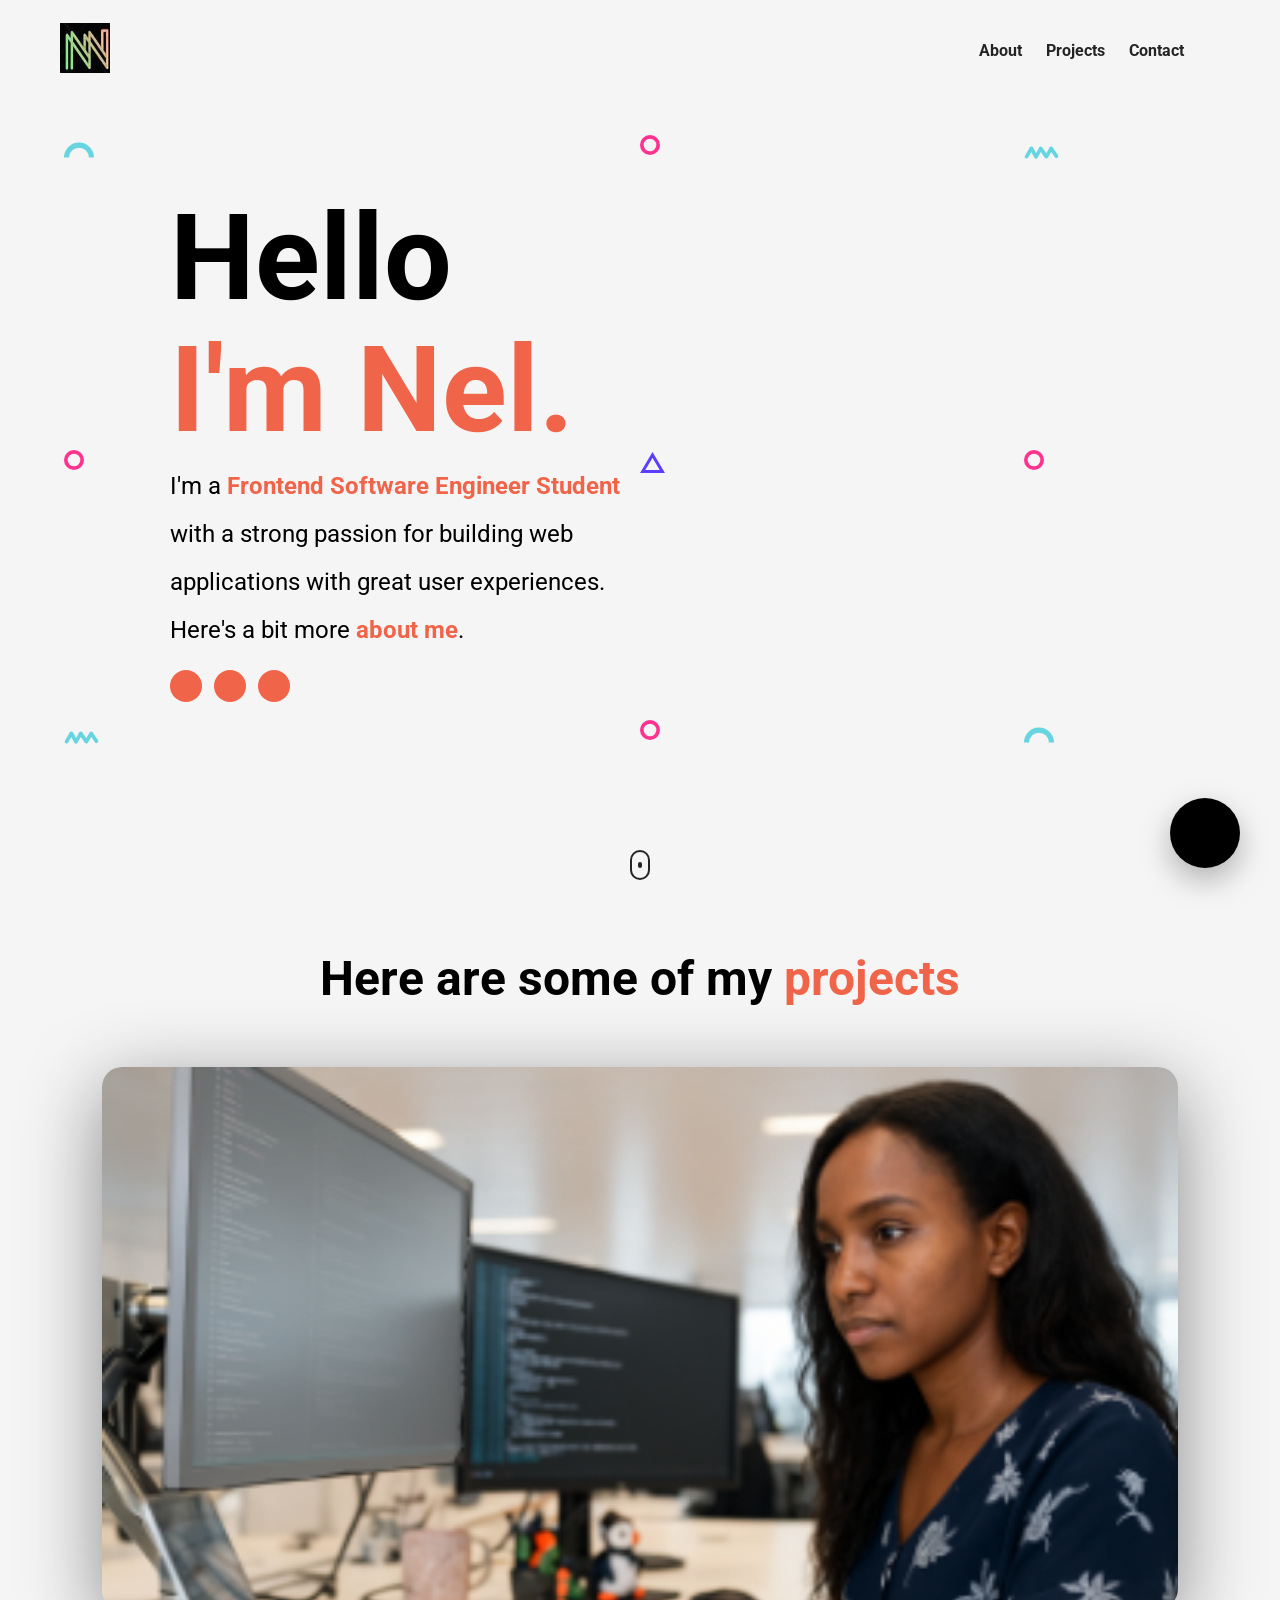
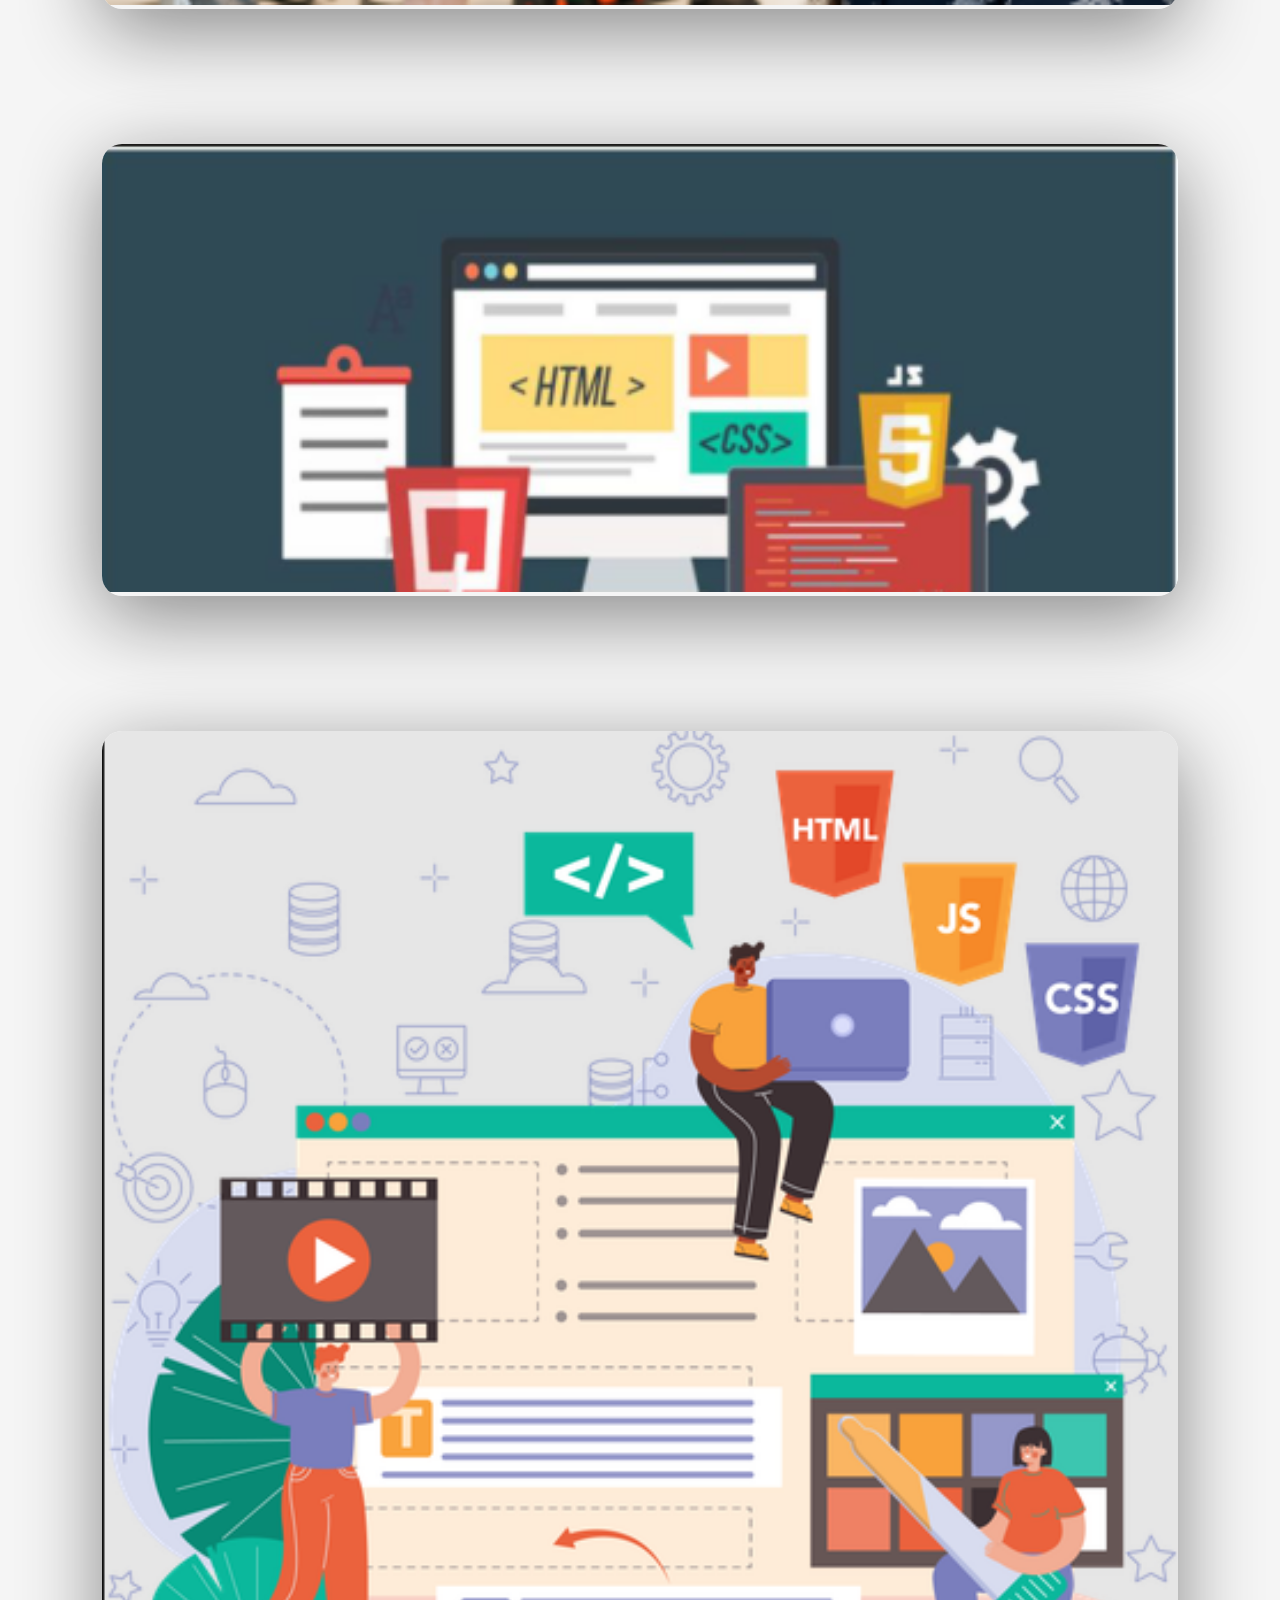
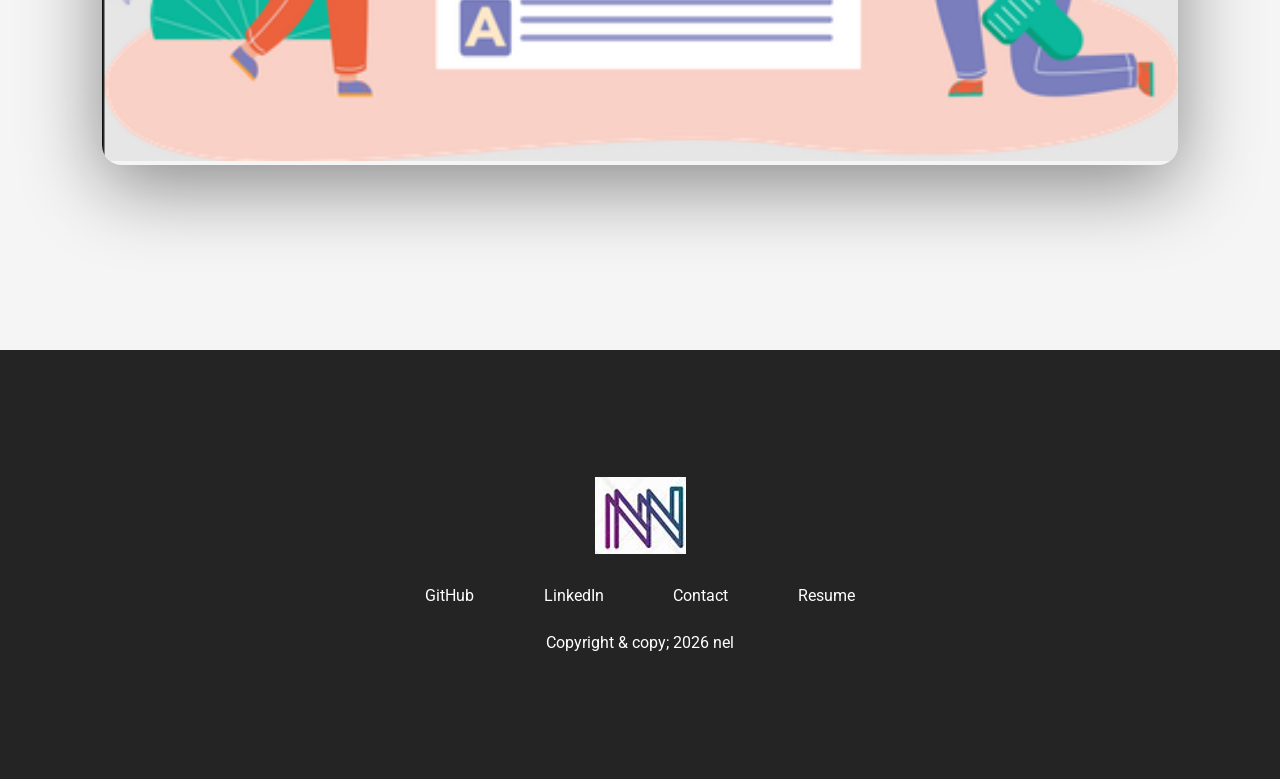
==== index.html @ 8e8b96da "Add files via upload" ====
<!DOCTYPE html>
<html lang="en">

<head>
  <meta charset="UTF-8">
  <meta http-equiv="X-UA-Compatible" content="IE=edge">
  <meta name="viewport" content="width=device-width, initial-scale=1.0">
  <title>Nel</title>
  <link rel="stylesheet" href="style.css">
  <link rel="icon" href="assets/NN.png" type="NNicon">
  <script src="https://kit.fontawesome.com/c8e4d183c2.js" crossorigin="anonymous"></script>
  <script src="index.js"></script>
<script type="text/javascript"
        src="https://cdn.jsdelivr.net/npm/@emailjs/browser@4/dist/email.min.js">
</script>
<script type="text/javascript">
   (function(){
      emailjs.init({
        publicKey: "OHRRcrebWEnH0_sX2",
      });
   })();
</script>
</head>

<body>
  <section id="landing-page" onmousemove="moveBackground(event)">
    <nav>
      <figure>
        <img id="personal-logo" src="assets/NN.png" alt="">
      </figure>
      <ul class="nav__link--list">
        <li class="nav__link" onclick="toggleModal()">
          <a href="#" class="
            nav__link--anchor
            link__hover-effect
            link__hover-effect--black
          ">About</a>
        </li>
        <li class="nav__link">
          <a href="#projects" class="
            nav__link--anchor
            link__hover-effect
            link__hover-effect--black
          ">Projects</a>
        </li>
        <li class="nav__link" onclick="toggleModal()">
          <a href="#" class="
            nav__link--anchor
            link__hover-effect
            link__hover-effect--black
          ">Contact</a>
        </li>
        <li class="nav__link click" onclick="toggleContrast()">
          <a href="#" class="
            nav__link--anchor
            link__hover-effect
            link__hover-effect--black
          "><i class="fas fa-adjust"></i></a>
        </li>
      </ul>
    </nav>
    <header class="header">
      <div class="header__content">
        <h1 class="title">Hello</h1>
        <h1 class="title orange">I'm Nel.</h1>
        <p class="header__para">
          I'm a <b class="orange">Frontend Software Engineer Student</b> with a strong passion for building web applications
          with great user experiences.
          <br>
          Here's a bit more <b class="orange click" onclick="toggleModal()">about me</b>.
        </p>
        <div class="social__list">
          <a href="/assets/nn5.png" target="https://www.linkedin.com/" class="social__link click">
            <i class="https://www.linkedin.com/"></i>
          </a>
          <a href="/assets/nn4.png" target="https://github.com/nel370" class="social__link click">
            <i class="https://github.com/nel370"></i>
          </a>
          <a href="/assets/nn6.png" target= download class="social__link click">
            <i class="/assets/nn6.png"></i>
          </a>
        </div>
      </div>
    </header>
    <a href="#">
      <button class="mail__btn click" onclick="toggleModal()">
        <figure class="assets/white envelope.png"></figure>
            <img class="assets/white envelope.png">
      </button>
    </a>
    <a href="#projects" class="scroll">
      <div class="scroll__icon click"></div>
    </a>
    <div class="modal">
      <div class="modal__half modal__about">
        <h3 class="modal__title modal__title--about">Here's a bit about me.</h3>
        <h4 class="modal__sub-title modal__sub-title--about">Frontend Software Engineer.</h4>
        <p class="modal__para">
          I'm a 33 year-old American <b class="orange">frontend software engineer student</b> with experience developing
          websites for top-tech companies like <b class="orange">Google</b> and <b class="orange">Canva</b>.
          <br>
          I currently solve extremely difficult engineering
          problems every day with <b class="orange">React</b>, <b class="orange">TypeScript</b> and <b
            class="orange">MobX</b>
          in Canva's Video team.
        </p>
        <div class="modal__languages">
          <figure class="modal__language">
            <img class="modal__language--img"
              src="https://upload.wikimedia.org/wikipedia/commons/thumb/3/38/HTML5_Badge.svg/240px-HTML5_Badge.svg.png"
              alt="">
            <span class="language__name">HTML</span>
          </figure>
          <figure class="modal__language">
            <img class="modal__language--img" src="https://cdn.iconscout.com/icon/free/png-256/css-131-722685.png"
              alt="">
            <span class="language__name">CSS</span>
          </figure>
          <figure class="modal__language">
            <img class="modal__language--img" src="https://cdn.iconscout.com/icon/free/png-256/javascript-1-225993.png"
              alt="">
            <span class="language__name">JavaScript</span>
          </figure>
          <figure class="modal__language">
            <img class="modal__language--img"
              src="https://cdn.iconscout.com/icon/free/png-256/typescript-3521774-2945272.png" alt="">
            <span class="language__name">TypeScript</span>
          </figure>

          <figure class="modal__language">
            <img class="modal__language--img" src="https://mobx.js.org/img/mobx.png" alt="">
            <span class="language__name">MobX</span>
          </figure>
          <figure class="modal__language">
            <img class="modal__language--img" src="https://cdn.iconscout.com/icon/free/png-256/react-3-1175109.png"
              alt="">
            <span class="language__name">React</span>
          </figure>
          <figure class="modal__language">
            <img class="modal__language--img" src="https://cdn.iconscout.com/icon/free/png-256/vue-282497.png" alt="">
            <span class="language__name">Vue</span>
          </figure>
          <figure class="modal__language">
            <img class="modal__language--img"
              src="https://cdn.iconscout.com/icon/free/png-256/nuxt-dot-js-3628959-3030184.png" alt="">
            <span class="language__name">Nuxt</span>
          </figure>
        </div>
      </div>
      <div class="modal__half modal__contact">
        <i class="fas fa-times modal__exit click" onclick="toggleModal()"></i>
        <h3 class="modal__title modal__title--contact">
          Let's chat!
        </h3>
        <h3 class="modal__sub-title modal__sub-title--contact">
          I'm currently open to new opportunities.
        </h3>
        <form id="contact__form" onsubmit="contact(event)">
          <div class="form__item">
            <label class="form__item--label">Name</label>
            <input class="input" name="user_name" type="text" required></input>
          </div>
          <div class="form__item">
            <label class="form__item--label">Email</label>
            <input class="input" name="user_email" type="email" required></input>
          </div>
          <div class="form__item">
            <label class="form__item--label">Message</label>
            <textarea class="input" name="message" type="text" required></textarea>
          </div>
          <button id="contact__submit" class="form__submit">
            Send Now
          </button>
        </form>
        <div class="modal__overlay modal__overlay--loading">
          <i class="fas fa-spinner"></i>
        </div>
        <div class="modal__overlay modal__overlay--success">
          Thank you for the message! Looking forward to speaking to you soon.
        </div>
      </div>
    </div>
    <img src="./assets/semi circle.svg" class="shape shape--0">
    <img src="./assets/circle.svg" class="shape shape--1">
    <img src="./assets/squiggly.svg" class="shape shape--2">
    <img src="./assets/circle.svg" class="shape shape--3">
    <img src="./assets/triangle.svg" class="shape shape--4">
    <img src="./assets/circle.svg" class="shape shape--5">
    <img src="./assets/squiggly.svg" class="shape shape--6">
    <img src="./assets/circle.svg" class="shape shape--7">
    <img src="./assets/semi circle.svg" class="shape shape--8">
  </section>
  <section id="projects">
    <div class="container">
      <div class="row">
        <h1 class="section__title">
          Here are some of my <span class="orange">projects</span>
        </h1>
        <ul class="project__list">
          <li class="project">
            <div class="project__wrapper">
              <img src="/assets/nn1.png" class="project__img" alt="/assets/nn1.png">
              <div class="project__wrapper--bg"></div>
              <div class="project__description">
                <h3 class="project__description--title">
                  Google In-Store
                </h3>
                <h4 class="project__description--sub-title">
                  Html, CSS, JavaScript, Vue, Vuex
                </h4>
                <p class="project__description--para">
                  Google In-Store is a platform allowing Google retail employees to report any issues with their
                  store products. Once an issue is reported, it is posted to an API which populates a separate
                  platform's frontend - which is used by Google's vendors to fix the issue as soon as possible. I was
                  the sole
                  front-end developer of this application.
                </p>
                <div class="project__description--links">
                  <a href="https://googleinstore.com.au/" class="project__description--link">
                    <i class="fas fa-link"></i>
                  </a>
                </div>
              </div>
            </div>
          </li>
          <li class="project">
            <div class="project__wrapper">
              <img src="./assets/nn2.png" class="project__img" alt="">
              <div class="project__wrapper--bg"></div>
              <div class="project__description">
                <h3 class="project__description--title">
                  Frontend Simplified
                </h3>
                <h4 class="project__description--sub-title">
                  Html, CSS, JavaScript, Vue, Vuex, Nuxt, Firebase
                </h4>
                <p class="project__description--para">
                  Frontend Simplified is a side project built to not only teach people how to code, but teach them how
                  to get job ready in the quickest way possible. Users of this platform can join my 2,300+ member
                  community
                  including engineers from Google, Canva, Atlassian, Apple, Microsoft and Salesforce.
                  The entire platform and courses was built by myself
                  and I'm
                  planning to
                  release the MVP in the next few weeks.
                </p>
              </div>
            </div>
          </li>
          <li class="project">
            <div class="project__wrapper">
              <img src="./assets/nn3.png" class="project__img" alt="">
              <div class="project__wrapper--bg"></div>
              <div class="project__description">
                <h3 class="project__description--title">
                  E-Portfolio YouTube Tutorial
                </h3>
                <h4 class="project__description--sub-title">
                  Html, CSS
                </h4>
                <p class="project__description--para">
                  E-Portfolio built to help my social media followers learn basic CSS properties, layout and best
                  practises -
                  along with including tips along the way to help them land their first job.
                </p>
                <div class="project__description--links">
                  <a href="https://www.linkedin.com" target="https://www.linkedin.com"
                    class="project__description--link">
                    <i class=" /assets/nn6.png"></i>
                  </a>
                  <a href="https://github.com/nel370" target="https://github.com/nel370"
                    class="project__description--link">
                    <i class="/assets/nn4.png"></i>
                  </a>
                  <a href="assets/FES Template resume_nn2026 PINK.docx" download class="project__description--link">
                    <i class="/assests/nn5.png"></i>
                  </a>
                </div>
              </div>
            </div>
          </li>
        </ul>
      </div>
    </div>
  </section>
  <footer>
    <div class="container">
      <div class="row footer__row">
        <a href="#" class="footer__anchor">
          <figure class="footer__logo">
            <img src="assets/NN.png" class="footer__logo" alt="">
          </figure>
          <span class="footer__logo--popper">
            Top
            <i class="fas fa-arrow-up"></i>
          </span>
        </a>
        <div class="footer__social--list">
          <a href="https://github.com/nel370" class="
          footer__social--link
          link__hover-effect
          link__hover-effect--white
        ">
            GitHub
          </a>
          <a href="https://www.linkedin.com"  class="
          footer__social--link
          link__hover-effect
          link__hover-effect--white
        ">
            LinkedIn
          </a>
          <a href="#" onclick="toggleModal()" class="
          footer__social--link
          link__hover-effect
          link__hover-effect--white
        ">
            Contact
          </a>
          <a href="./assets/FES Template resume_nn2026 PINK.docx"  class="
          footer__social--link
          link__hover-effect
          link__hover-effect--white
        ">
            Resume
          </a>
        </div>
        <div class="footer__copyright">Copyright & copy; 2026 nel</div>
      </div>
    </div>
  </footer>
</body>

</html>
---- style.css ----
@import url('https://fonts.googleapis.com/css2?family=Roboto:wght@400;700;900&display=swap');

* {
  margin: 0;
  padding: 0;
  box-sizing: border-box;
  font-family: 'Roboto', sans-serif;
}

html {
  scroll-behavior: smooth;
}

li {
  list-style-type: none;
}

p {
  line-height: 1.5;
  font-size: 16px;
}

a {
  text-decoration: none;
}

button {
  cursor: pointer;
}

section {
  background-color: rgb(245, 245, 245);
  transition: all 300ms ease;
}

input, textarea {
  width: 100%;
  background-color: #242424;
  color: #fff;
  outline: none;
  border: 3px solid #c0c4cc;
  border-top: none;
  border-left: none;
  border-right: none;
  height: 40px;
  transition: all 300ms ease;
}

textarea {
  resize: vertical;
  height: 100px;
  margin-top: 8px;
}

label {
  font-size: 14px;
  font-weight: bold;
}

input:hover, textarea:hover {
  border-color: #dcdfe6;
}

input:focus, textarea:focus {
  border-color: #f06449;
}

.container {
  padding: 50px 0;
  width: 100%;
}

.row {
  width: 100%;
  max-width: 1100px;
  margin: 0 auto;
  padding: 0 12px;
}

.click {
  cursor: pointer;
  transition: all 300ms ease;
}

.click:hover {
  transform: scale(1.1);
}

.click:active {
  transform: scale(0.8);
}

.title {
  font-size: 120px;
  margin-bottom: 12px;
  text-align: left;
  line-height: 1;
}

.orange {
  color: #f06449 !important;
}

.link__hover-effect {
  position: relative;
}

.link__hover-effect:after {
  content: "";
  position: absolute;
  bottom: -3px;
  height: 3px;
  width: 0;
  right: 0;
  transition: all 300ms ease;
}

.link__hover-effect--white:after {
  background-color: #fff;
}

.link__hover-effect--black:after {
  background-color: #242424;
}

.link__hover-effect:hover:after {
  left: 0;
  width: 100%;
}

nav,
.scroll,
.header {
  opacity: 1;
  visibility: visible;
  transition: all 600ms 800ms;
}

.modal--open nav,
.modal--open .scroll,
.modal--open .header {
  opacity: 0;
  visibility: hidden;
  transition: all 400ms;
}

.dark-theme .title,
.dark-theme .section__title,
.dark-theme .section__sub-title,
.dark-theme .nav__link--anchor,
.dark-theme .fa-adjust,
.dark-theme .header__para
{
  color: white;
}
.dark-theme section {
  background-color: #242424;
}
.dark-theme #personal-logo {
  filter: none;
}
.dark-theme .scroll__icon {
  border-color: white;
}
.dark-theme .scroll__icon:after,
.dark-theme .link__hover-effect--black:after {
  background-color: white;
}
.dark-theme .mail__btn {
  background-color: black;
  color: white;
}
/* 

  LANDING PAGE 
  
*/
#landing-page {
  min-height: 100vh;
}

.header {
  position: absolute;
  top: 50%;
  left: 50%;
  transform: translate(-50%, -50%);
  width: 100%;
  max-width: 1000px;
  padding: 0 30px;
}

.header__para {
  font-size: 24px;
  line-height: 2;
  max-width: 450px;
}

.social__list {
  margin-top: 16px;
  display: flex;
}

.social__link {
  background-color: #f06449;
  color: white;
  padding: 6px;
  width: 32px;
  height: 32px;
  font-size: 14px;
  margin-right: 12px;
  display: flex;
  justify-content: center;
  align-items: center;
  border-radius: 50%;
}

.mail__btn {
  width: 70px;
  height: 70px;
  font-size: 32px;
  border-radius: 50%;
  border: none;
  background-color: black;
  color: white;
  position: fixed;
  bottom: 32px;
  right: 40px;
  z-index: 100;
  box-shadow: 0 12px 30px 0 rgb(0, 0, 0, 0.28);
}

.scroll {
  position: absolute;
  bottom: 20px;
  left: 50%;
  transform: translateX(-50%);
}

.scroll__icon {
  width: 20px;
  height: 30px;
  border: 2px solid #242424;
  border-radius: 24px;
  display: flex;
  align-items: center;
  justify-content: center;
}

.scroll__icon:after {
  content: "";
  width: 4px;
  height: 6px;
  background-color: #242424;
  border-radius: 2px;
  animation: scroll 1000ms infinite alternate-reverse;
}

@keyframes scroll {
  0% {
    transform: translateY(3px);
  }
  
  100% {
    transform: translateY(-3px);
  }
}

/* 

  NAVIGATION 
  
*/

nav {
  display: flex;
  justify-content: space-between;
  align-items: center;
  width: 100%;
  max-width: 1200px;
  margin: 0 auto;
  padding: 0 20px;
  height: 100px;
}

#personal-logo {
  width: 50px;
  height: 50px;
  filter: invert(1);
}

.nav__link--list {
  display: flex;
}

.nav__link {
  margin: 0 12px;
}

.nav__link--anchor {
  font-size: 16px;
  color: #242424;
  font-weight: 700;
}

.fa-adjust {
  font-size: 20px;
}

/* 

  MODAL 
  
*/
.modal {
  position: absolute;
  top: 50%;
  left: 50%;
  transform: translate(-50%, -50%);
  width: 90%;
  max-width: 1100px;
  height: 700px;
  border-radius: 20px;
  overflow: hidden;
  display: flex;
  visibility: hidden;
  z-index: -1;
  transition: visibility 1s, z-index 1s, box-shadow 0.5s ease;
}
.modal--open .modal{
  z-index: 60;
  box-shadow: 0 20px 80px 0 rgb(0, 0, 0, 0.55);
  visibility: visible;
}
.modal__half {
  width: 50%;
  padding: 40px 72px;
  display: flex;
  flex-direction: column;
  justify-content: center;
  position: relative;
  transition: all 300ms ease-in;
}

.modal--open .modal__about,
.modal--open .modal__contact
{
  transform: translateX(0%);
}

.modal__about {
  background-color: rgb(245, 245, 245);
  transform: translateX(-110%);
}

.modal__languages {
  display: flex;
  flex-wrap: wrap;
}

.modal__language {
  width: 25%;
  padding: 16px;
  position: relative;
  display: flex;
  flex-direction: column;
  align-items: center;
  transition: all 300ms ease;
}

.modal__language:hover .language__name {
  transform: scale(1);
}

.modal__language:hover {
  filter: brightness(80%);
  transform: scale(0.9);
}

.language__name {
  position: absolute;
  bottom: -10px;
  transform: scale(0);
  transition: all 300ms ease;
}

.modal__language--img {
  width: 100%;
}

.modal__contact {
  transform: translateX(110%);
  background-color: #242424;
  color: white;
}

.modal__title {
  font-size: 26px;
}

.modal__sub-title {
  margin: 12px 0 24px 0;
  font-size: 14px;
}

.modal__para {
  margin-bottom: 12px;
  line-height: 1.75;
}

.form__item {
  margin-bottom: 20px;
}

.form__submit {
  background-color: #f06449;
  border: 2px solid #f06449;
  color: white;
  font-weight: 700;
  width: 100%;
  max-width: 240px;
  padding: 12px 24px;
  font-size: 20px;
  transition: all 300ms ease;
}

.form__submit:hover {
  border-color: #fff;
  background-color: transparent;
}

.form__submit:active {
  border-color: #f06449;
  color: #f06449;
}

.modal__overlay {
  position: absolute;
  top: 0;
  left: 0;
  width: 100%;
  height: 100%;
  display: none;
  align-items: center;
  justify-content: center;
  z-index: -1;
}

.modal__overlay--loading {
  background-color: #242424;
  font-size: 80px;
}

.modal__overlay--success {
  background-color: #4bb543;
  font-size: 40px;
  font-weight: 700;
  text-align: center;
  padding: 28px;
}

.modal__overlay--visible {
  z-index: 1;
  display: flex;
}

.fa-spinner {
  animation: spinner 750ms infinite linear;
}

@keyframes spinner {
  0% {
    transform: rotate(0);
  }

  100% {
    transform: rotate(360deg);
  }
}

.modal__exit {
  position: absolute;
  top: 30px;
  right: 40px;
  color: #fff;
  font-size: 36px;
  z-index: 100;
}
/* 

  PROJECTS 
  
*/

.section__title {
  text-align: center;
  font-size: 48px;
  margin-bottom: 60px;
}

.project {
  margin-bottom: 135px;
}

.project__img {
  width: 100%;
  transition: all 600ms ease;
}

.project__wrapper {
  position: relative;
  border-radius: 20px;
  box-shadow: 0 20px 80px 0 rgb(0, 0, 0, 0.45);
  overflow: hidden;
}

.project__wrapper:hover .project__description {
  opacity: 1;
  transform: translateY(-50%);
}

.project__wrapper:hover .project__img {
  transform: scale(1.07);
  filter: blur(5px);
}

.project__description {
  position: absolute;
  top: 50%;
  left: 90px;
  transform: translateY(100%);
  opacity: 0;
  transition: opacity 300ms, transform 450ms ease;
  color: white;
  max-width: 550px;
}

.project__wrapper:hover .project__wrapper--bg {
  opacity: 0.7; 
  visibility: visible;
}

.project__wrapper--bg {
  position: absolute;
  top: 0;
  left: 0;
  width: 100%;
  height: 100%;
  background-color: #1c1d25;
  opacity: 0; 
  transition: all 450ms ease;
  visibility: hidden;
}

.project__description--title {
  font-size: 40px;
}

.project__description--sub-title {
  margin-top: 8px;
}

.project__description--link {
  color: white;
  font-size: 20px;
  margin-right: 16px;
}

.project__description--para {
  margin: 16px 0;
}

/* 

  FOOTER 
  
*/

footer {
  position: relative;
  background-color: #242424;
  display: flex;
  padding: 6% 0;
}

.footer__row {
  display: flex;
  flex-direction: column;
  align-items: center;
}

.footer__logo--img {
  width: 70px;
}

.footer__social--list {
  width: 100%;
  max-width: 500px;
  display: flex;
  justify-content: space-around;
  margin: 28px 0;
}

.footer__social--link,
.footer__copyright {
  color: white;
}

/* 

  SHAPES

  shapes on the first row 
  height = 15vh
  
  shapes on the second row 
  height = 50vh
  
  shapes on the third row 
  height = 80vh

  shapes on the first column
  width = 5vw
  
  shapes on the second column
  width = 50vw

  shapes on the third column
  width = 80vw

*/
.shape {
  position: fixed;
}
.shape--0 {
  top: 15vh;
  left: 5vw;
}
.shape--1 {
  top: 15vh;
  left: 50vw;
}
.shape--2 {
  top: 15vh;
  left: 80vw;
}
.shape--3 {
  top: 50vh;
  left: 5vw;
}
.shape--4 {
  top: 50vh;
  left: 50vw;
}
.shape--5 {
  top: 50vh;
  left: 80vw;
}
.shape--6 {
  top: 80vh;
  left: 5vw;
}
.shape--7 {
  top: 80vh;
  left: 50vw;
}
.shape--8 {
  top: 80vh;
  left: 80vw;
}

/* ADDED AFTER TUTORIAL */
.footer__logo--popper {
  position: absolute;
  right: 0;
  top: 16px;
  font-weight: 700;
  opacity: 0;
  transition: all 300ms ease;
  color: white;
}

.footer__anchor {
  position: relative;
}

.footer__anchor:hover .footer__logo--popper {
  transform: translateX(60px);
  opacity: 1;
}

/* Small phones, tablets, large smart phones */
@media (max-width: 768px) {
  .title {
    font-size: 80px;
  }
  .header__para {
    font-size: 20px;
  }
  .modal {
    top: 0;
    left: 0;
    transform: none;
    height: auto;
    width: 100%;
    flex-direction: column-reverse;
    border-radius: 0;
  }
  .modal__half {
    width: 100%;
  }
}

/* Small phones */
@media (max-width: 480px) {
  .title {
    font-size: 52px;
  }
  .header__para {
    font-size: 18px;
  }
  .nav__link:first-child {
    display: none;
  }
  .project__description--para {
    display: none;
  }
  .project__description {
    left: 0;
    padding: 0;
    width: 100%;
    text-align: center;
  }
  .project__description--sub-title {
    margin-bottom: 8px;
  }
  .modal__half {
    padding: 40px;
  }
}
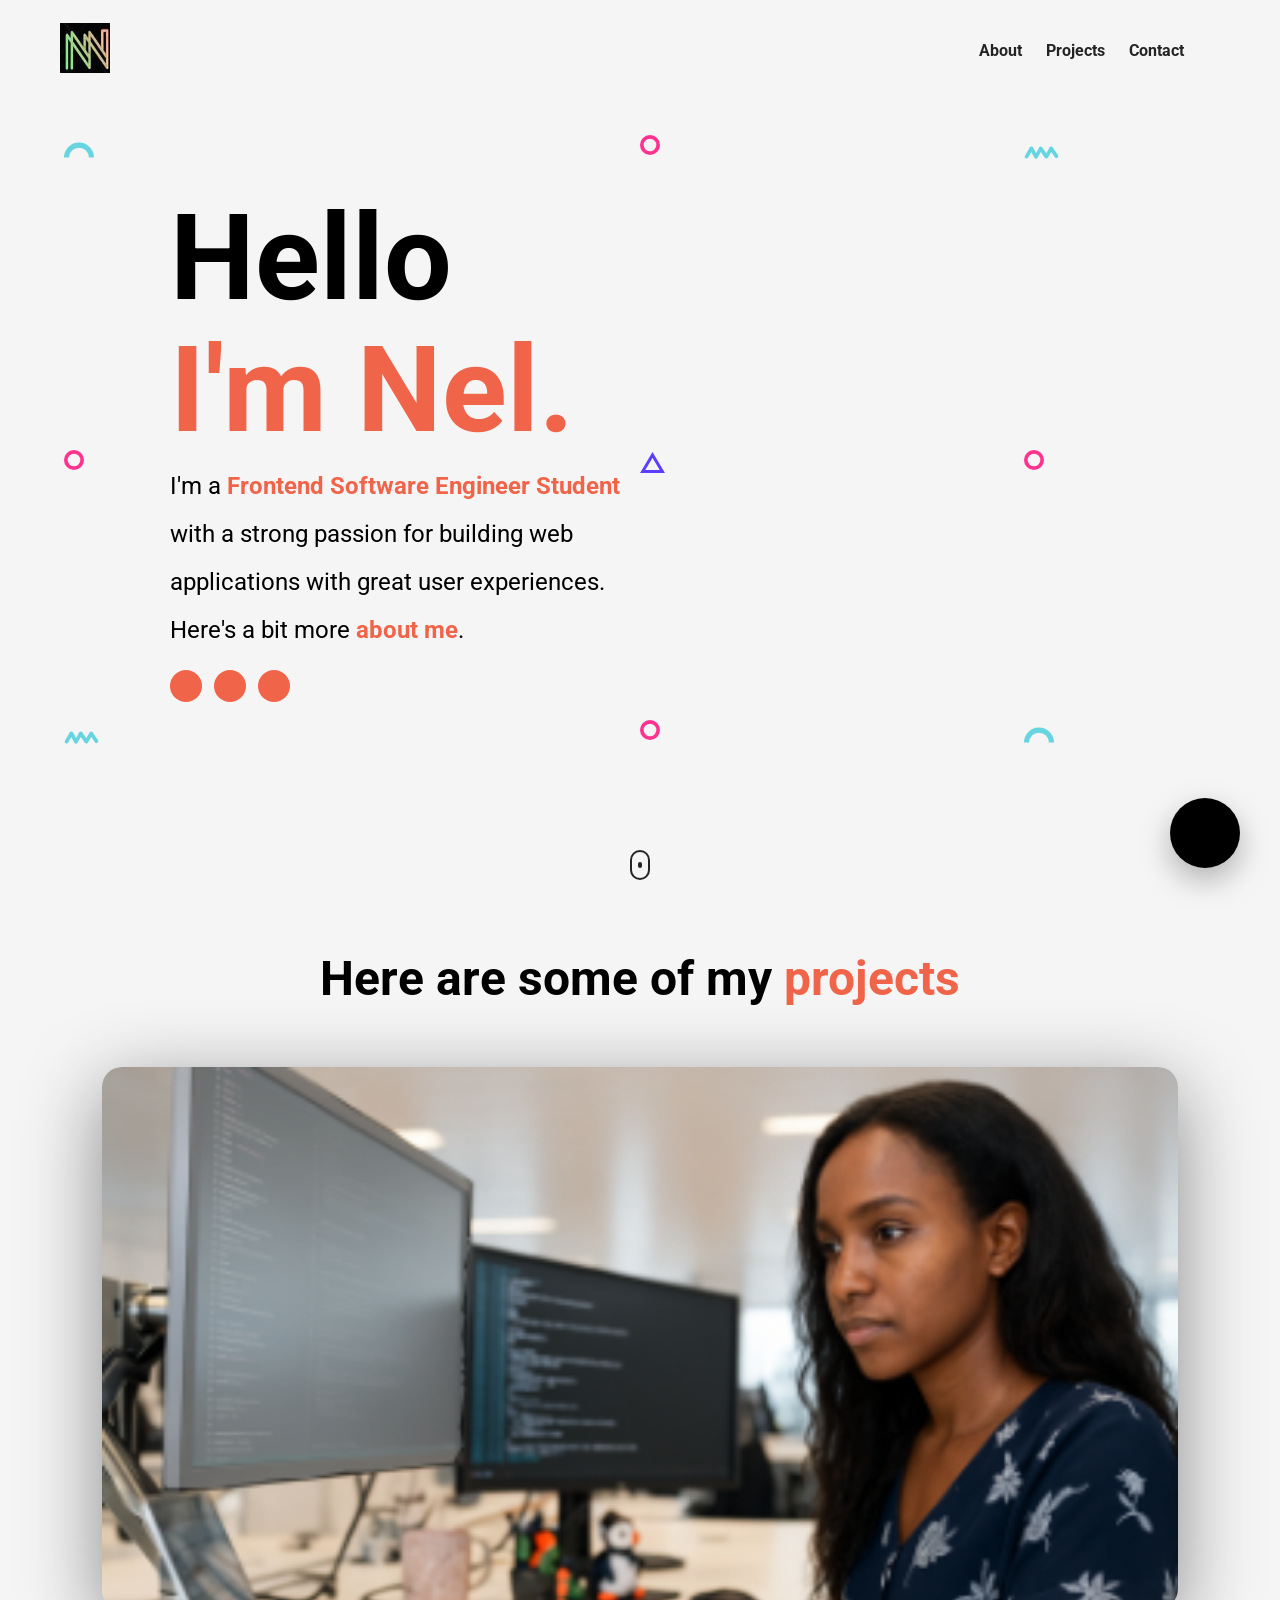
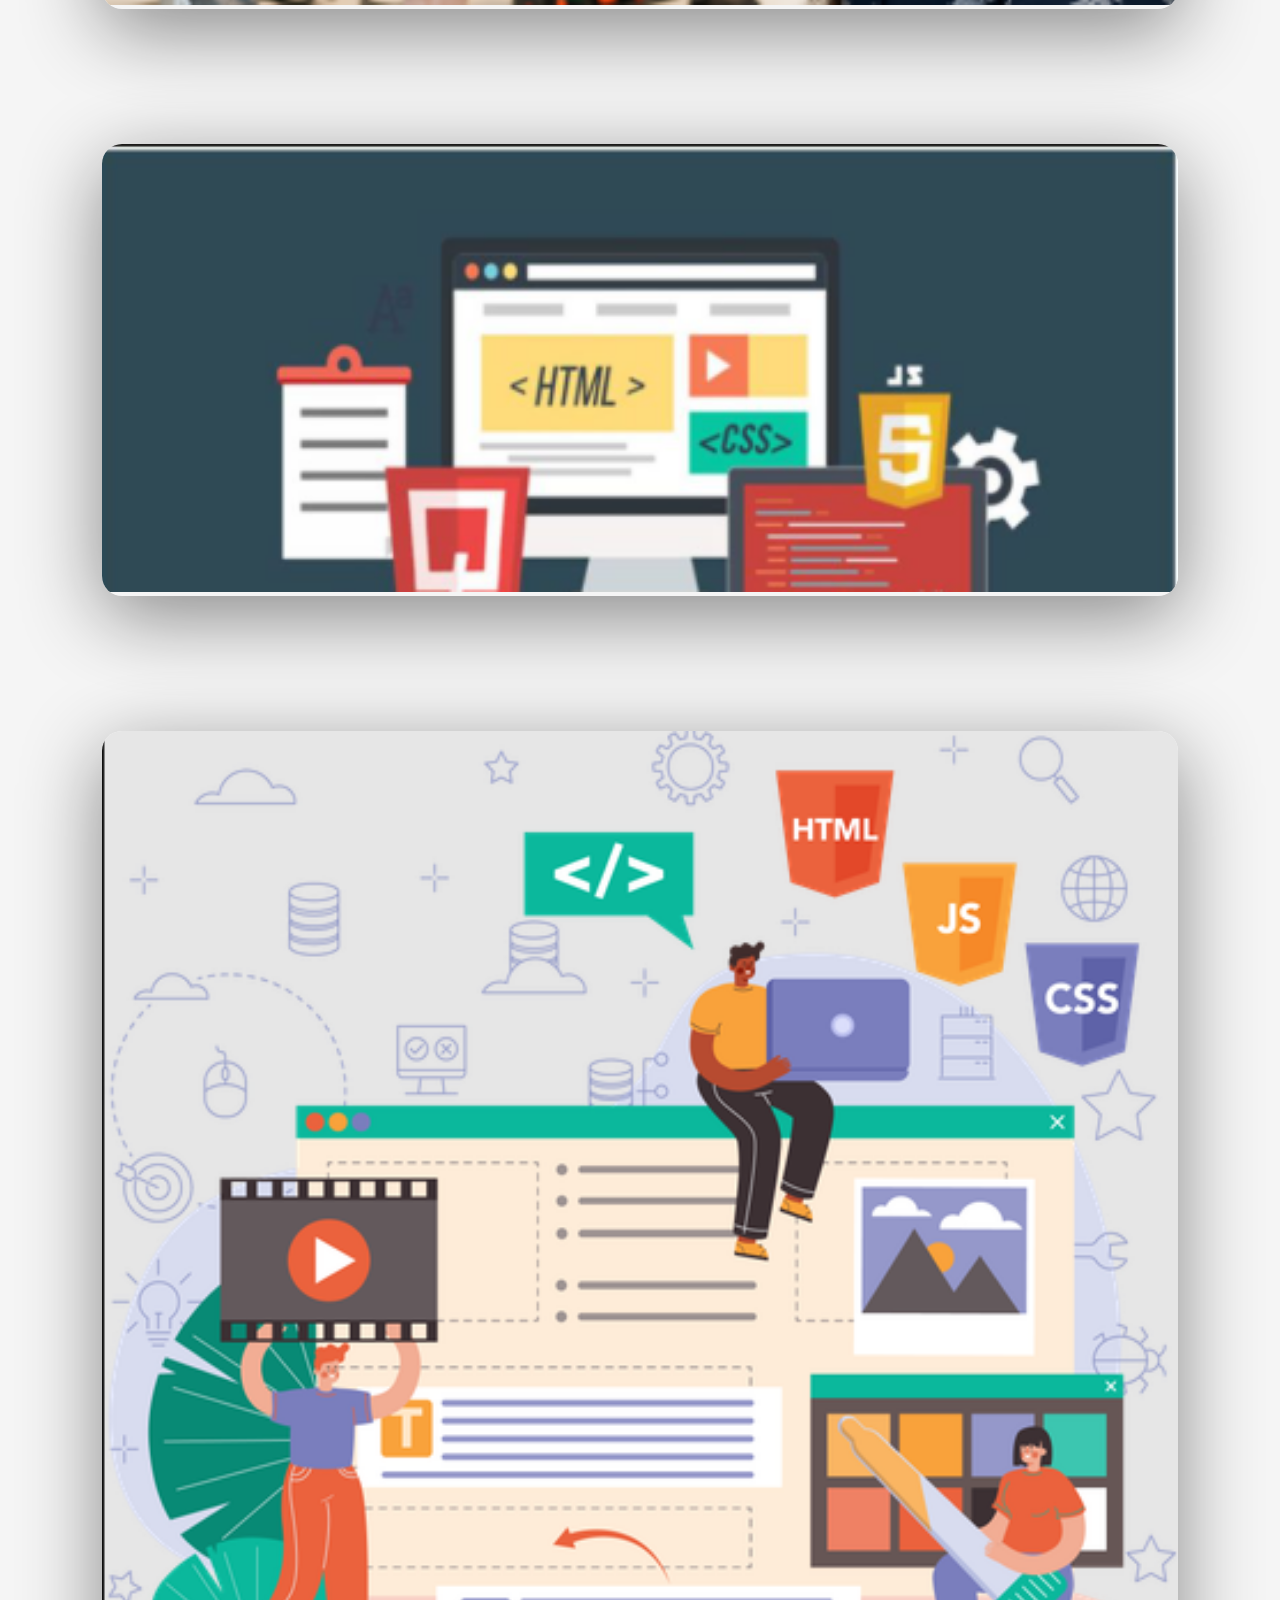
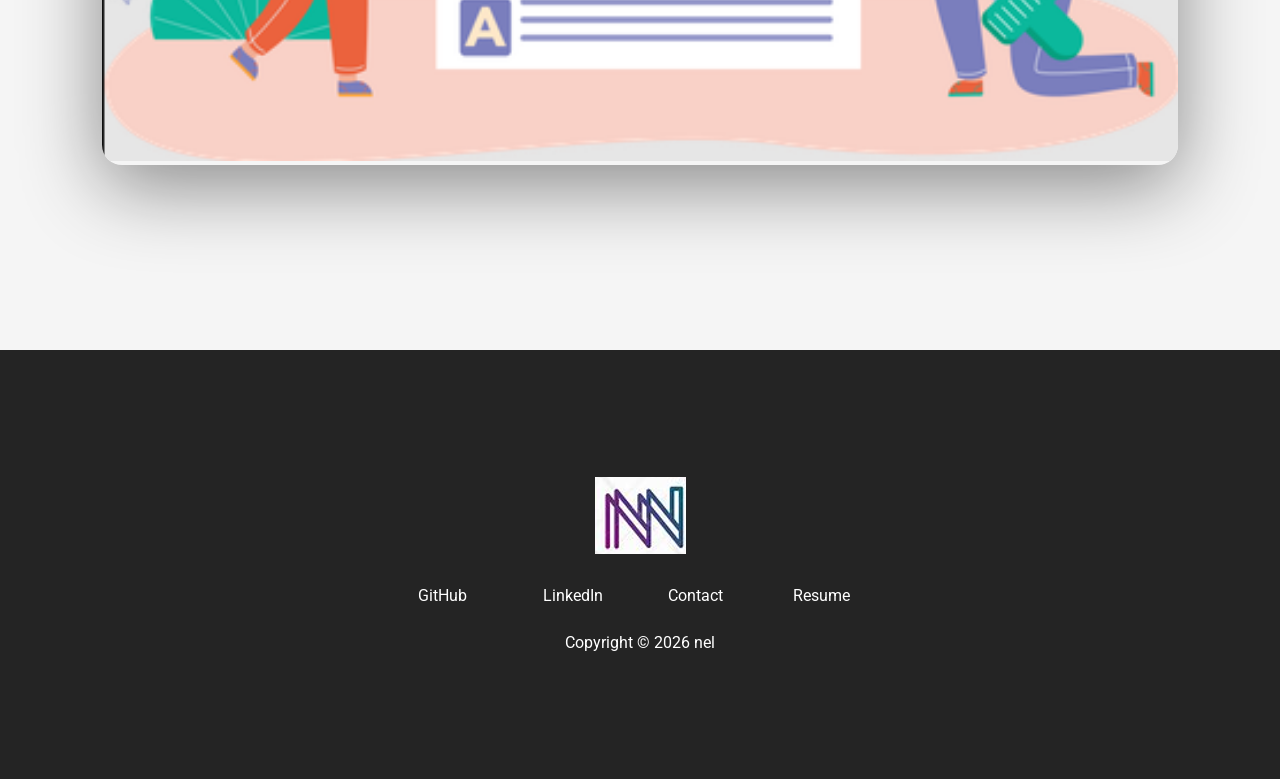
==== commit 2775fe22: "Add files via upload" ====
--- a/index.html
+++ b/index.html
@@ -8,7 +8,7 @@
   <title>Nel</title>
   <link rel="stylesheet" href="style.css">
   <link rel="icon" href="assets/NN.png" type="NNicon">
-  <script src="https://kit.fontawesome.com/c8e4d183c2.js" crossorigin="anonymous"></script>
+  <script src="https://kit.fontawesome.com/fc2a1caf50.js" crossorigin="anonymous"></script>
   <script src="index.js"></script>
 <script type="text/javascript"
         src="https://cdn.jsdelivr.net/npm/@emailjs/browser@4/dist/email.min.js">
@@ -70,24 +70,21 @@
           Here's a bit more <b class="orange click" onclick="toggleModal()">about me</b>.
         </p>
         <div class="social__list">
-          <a href="/assets/nn5.png" target="https://www.linkedin.com/" class="social__link click">
-            <i class="https://www.linkedin.com/"></i>
-          </a>
-          <a href="/assets/nn4.png" target="https://github.com/nel370" class="social__link click">
-            <i class="https://github.com/nel370"></i>
+          <a href="https://www.linkedin.com" target="blank" class="social__link click">
+            <i class="fa-brands fa-linkedin"></i>
+          </a>
+          <a href="https://github.com/nel370" target="blank" class="social__link click">
+            <i class="fa-brands fa-github"></i>
           </a>
           <a href="/assets/nn6.png" target= download class="social__link click">
-            <i class="/assets/nn6.png"></i>
+            <i class="fa-regular fa-file"></i>
           </a>
         </div>
       </div>
     </header>
-    <a href="#">
       <button class="mail__btn click" onclick="toggleModal()">
-        <figure class="assets/white envelope.png"></figure>
-            <img class="assets/white envelope.png">
+          <i class="fa-solid fa-envelope-open-text"></i>
       </button>
-    </a>
     <a href="#projects" class="scroll">
       <div class="scroll__icon click"></div>
     </a>
@@ -325,7 +322,7 @@
             Resume
           </a>
         </div>
-        <div class="footer__copyright">Copyright & copy; 2026 nel</div>
+        <div class="footer__copyright">Copyright © 2026 nel</div>
       </div>
     </div>
   </footer>
--- a/style.css
+++ b/style.css
@@ -605,6 +605,11 @@
   color: white;
 }
 
+.footer__social--link,
+.footer__copyright img {
+  width: 70px;
+}
+
 /* 
 
   SHAPES
